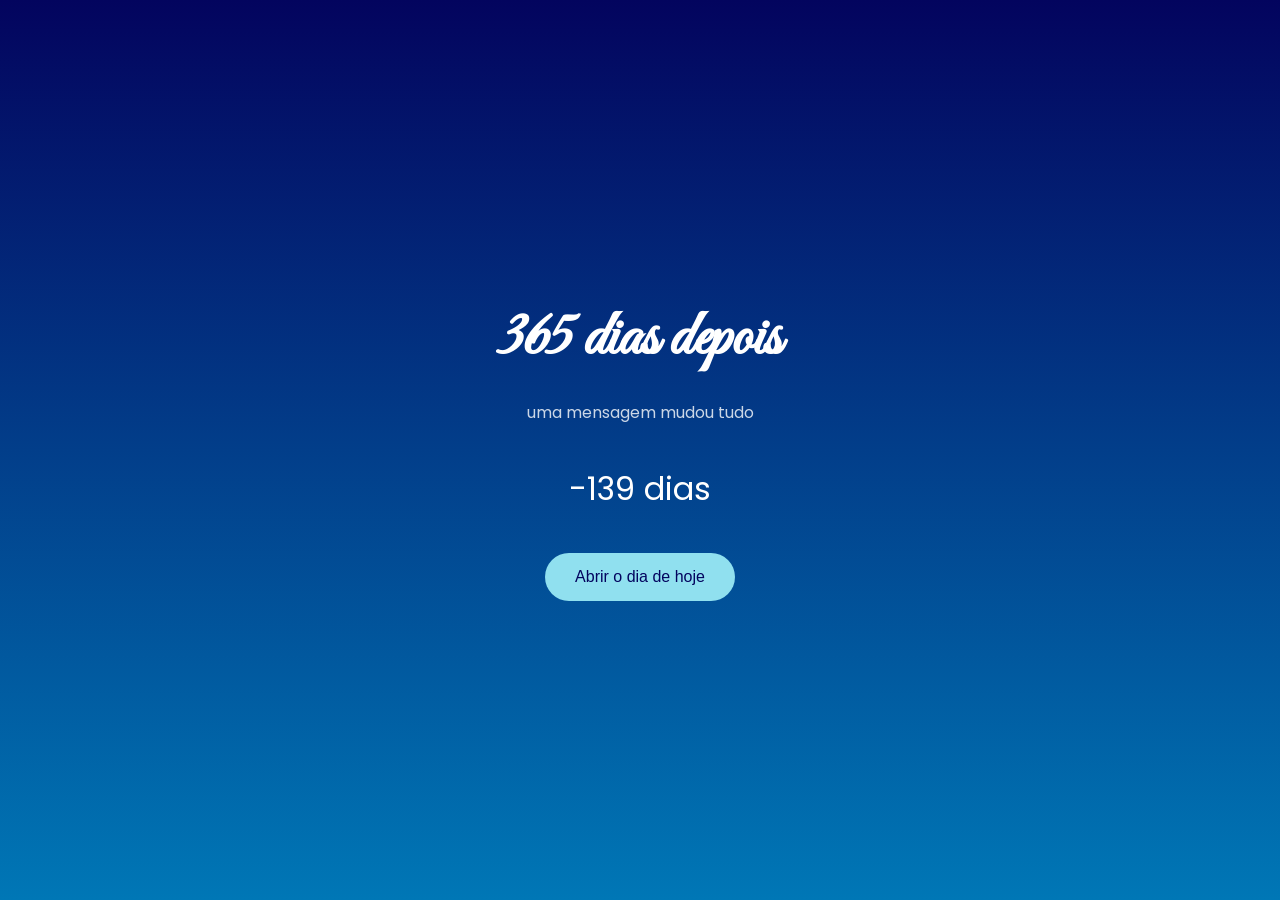
==== index.html @ 7005d85d "Primeira versão do projeto 365 dias depois" ====
<!DOCTYPE html>
<html lang="pt-BR">
<head>
    <meta charset="UTF-8">
    <meta name="viewport" content="width=device-width, initial-scale=1.0">
    <title>365 Dias Depois</title>

    <link rel="stylesheet" href="style.css">

    <link href="https://fonts.googleapis.com/css2?family=Great+Vibes&family=Poppins:wght@300;400;500&display=swap" rel="stylesheet">
</head>
<body>

    <div class="stars"></div>

    <main class="container">

        <h1>365 dias depois</h1>

        <p class="subtitle">
            uma mensagem mudou tudo
        </p>

        <div id="countdown">
            Carregando...
        </div>

        <button id="openToday">
            Abrir o dia de hoje
        </button>

    </main>

    <script src="script.js"></script>

</body>
</html>
---- style.css ----
*{
    margin:0;
    padding:0;
    box-sizing:border-box;
}

body{
    min-height:100vh;

    background:
    linear-gradient(
        180deg,
        #03045E,
        #023E8A,
        #0077B6
    );

    display:flex;
    justify-content:center;
    align-items:center;

    font-family:'Poppins',sans-serif;

    overflow:hidden;
}

.container{
    width:90%;
    max-width:420px;

    text-align:center;

    color:white;
}

h1{
    font-family:'Great Vibes',cursive;

    font-size:4rem;

    margin-bottom:20px;
}

.subtitle{
    opacity:.8;

    margin-bottom:40px;
}

#countdown{
    font-size:2rem;

    margin-bottom:40px;
}

button{
    border:none;

    background:#90E0EF;

    color:#03045E;

    padding:15px 30px;

    border-radius:30px;

    font-size:1rem;

    cursor:pointer;

    transition:.3s;
}

button:hover{
    transform:scale(1.05);
}
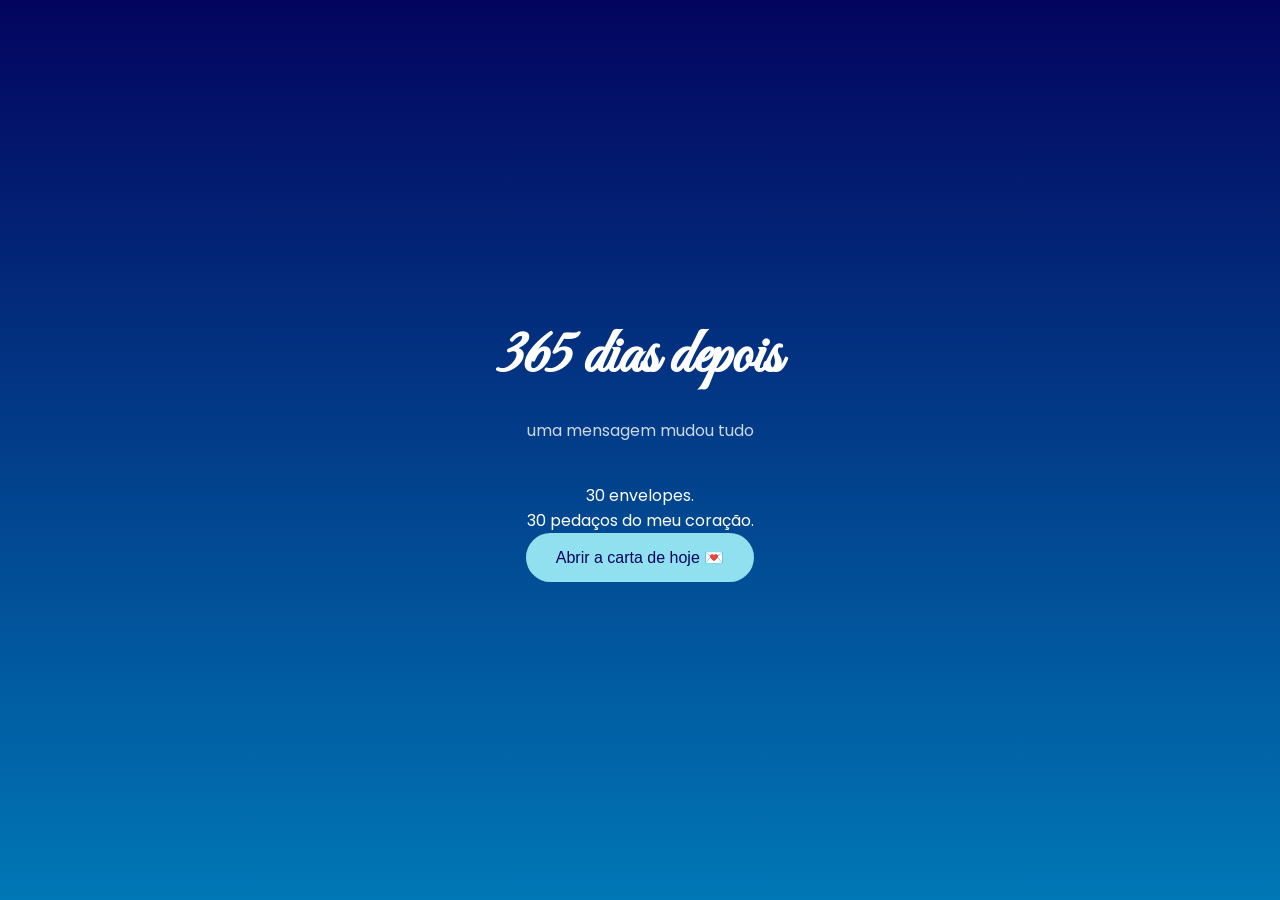
==== commit ba2c1ca8: "Removendo contador de tela ininicial" ====
--- a/index.html
+++ b/index.html
@@ -13,7 +13,7 @@
 
     <div class="stars"></div>
 
-    <main class="container">
+        <main class="container">
 
         <h1>365 dias depois</h1>
 
@@ -21,16 +21,17 @@
             uma mensagem mudou tudo
         </p>
 
-        <div id="countdown">
-            Carregando...
-        </div>
+        <p class="message">
+            30 envelopes.
+            <br>
+            30 pedaços do meu coração.
+        </p>
 
         <button id="openToday">
-            Abrir o dia de hoje
+            Abrir a carta de hoje 💌
         </button>
 
     </main>
-
     <script src="script.js"></script>
 
 </body>
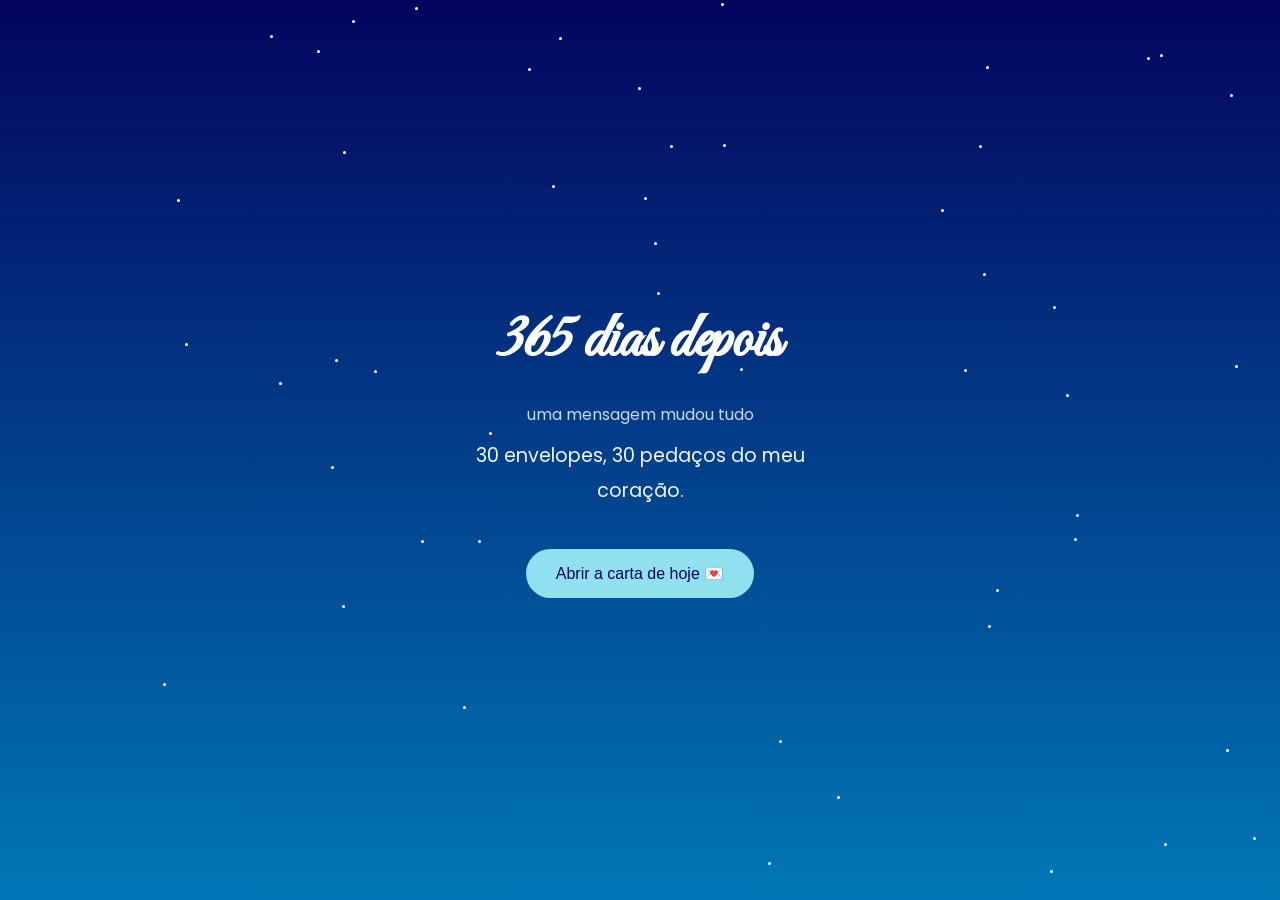
==== commit 97fbb98f: "Ultima alteração na pagina inicial" ====
--- a/index.html
+++ b/index.html
@@ -22,9 +22,7 @@
         </p>
 
         <p class="message">
-            30 envelopes.
-            <br>
-            30 pedaços do meu coração.
+            30 envelopes, 30 pedaços do meu coração.
         </p>
 
         <button id="openToday">
--- a/style.css
+++ b/style.css
@@ -44,7 +44,7 @@
 .subtitle{
     opacity:.8;
 
-    margin-bottom:40px;
+    margin-bottom:12px;
 }
 
 #countdown{
@@ -73,4 +73,58 @@
 
 button:hover{
     transform:scale(1.05);
+}
+
+.message{
+
+    color:white;
+
+    font-size:1.2rem;
+
+    line-height:1.8;
+
+    margin-bottom:40px;
+
+    opacity:.95;
+}
+
+.stars{
+    position:fixed;
+
+    top:0;
+    left:0;
+
+    width:100%;
+    height:100%;
+
+    z-index:-1;
+}
+
+.star{
+
+    position:absolute;
+
+    width:3px;
+    height:3px;
+
+    background:white;
+
+    border-radius:50%;
+
+    animation:twinkle 3s infinite;
+}
+
+@keyframes twinkle{
+
+    0%{
+        opacity:.2;
+    }
+
+    50%{
+        opacity:1;
+    }
+
+    100%{
+        opacity:.2;
+    }
 }
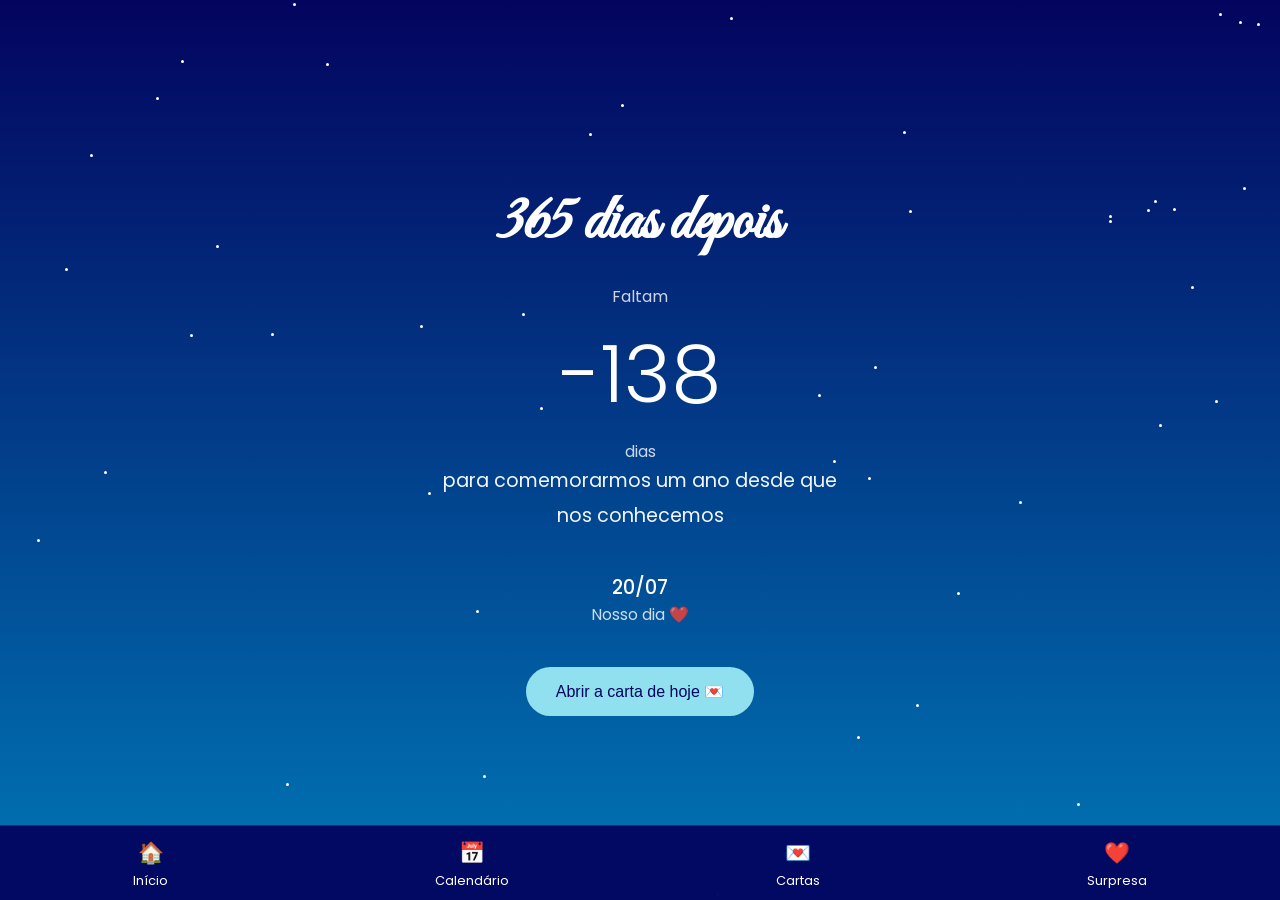
==== commit 7c99f02a: "Segunda Carta" ====
--- a/index.html
+++ b/index.html
@@ -1,36 +1,104 @@
 <!DOCTYPE html>
 <html lang="pt-BR">
+
 <head>
+
     <meta charset="UTF-8">
-    <meta name="viewport" content="width=device-width, initial-scale=1.0">
+
+    <meta name="viewport"
+    content="width=device-width, initial-scale=1.0">
+
     <title>365 Dias Depois</title>
 
-    <link rel="stylesheet" href="style.css">
+    <link rel="stylesheet"
+    href="style.css">
 
-    <link href="https://fonts.googleapis.com/css2?family=Great+Vibes&family=Poppins:wght@300;400;500&display=swap" rel="stylesheet">
+    <link rel="stylesheet"
+    href="navbar.css">
+
+    <link href="https://fonts.googleapis.com/css2?family=Great+Vibes&family=Poppins:wght@300;400;500&display=swap"
+    rel="stylesheet">
+
 </head>
+
 <body>
 
     <div class="stars"></div>
 
-        <main class="container">
+    <main class="container">
 
         <h1>365 dias depois</h1>
 
-        <p class="subtitle">
-            uma mensagem mudou tudo
-        </p>
+        <div class="countdown-box">
 
-        <p class="message">
-            30 envelopes, 30 pedaços do meu coração.
-        </p>
+            <p class="small">
+                Faltam
+            </p>
+
+            <h2 id="daysRemaining">
+                30
+            </h2>
+
+            <p class="small">
+                dias
+            </p>
+
+            <p class="message">
+                para comemorarmos
+                um ano desde que nos conhecemos
+            </p>
+
+            <p class="date">
+                20/07
+            </p>
+
+            <p class="date-text">
+                Nosso dia ❤️
+            </p>
+
+        </div>
 
         <button id="openToday">
             Abrir a carta de hoje 💌
         </button>
 
     </main>
+
+    <nav class="bottom-nav">
+
+        <a href="index.html">
+
+            <span class="icon">🏠</span>
+
+            <span>Início</span>
+
+        </a>
+
+        <a href="calendar.html">
+
+            <span class="icon">📅</span>
+
+            <span>Calendário</span>
+
+        </a>
+
+        <a href="calendar.html">
+
+            <span class="icon">💌</span>
+
+            <span>Cartas</span>
+
+        </a>
+
+        <a href="#" onclick="alert('Disponível em breve ❤️')">
+        <span class="icon">❤️</span>
+        <span>Surpresa</span>
+        </a>
+
+    </nav>
+
     <script src="script.js"></script>
 
 </body>
+
 </html>
--- a/style.css
+++ b/style.css
@@ -127,4 +127,82 @@
     100%{
         opacity:.2;
     }
+}
+
+.countdown-box{
+
+    margin-bottom:40px;
+}
+
+.small{
+
+    font-size:1rem;
+
+    opacity:.8;
+}
+
+#daysRemaining{
+
+    font-size:5rem;
+
+    font-weight:300;
+
+    margin:5px 0;
+}
+
+.date{
+
+    margin-top:15px;
+
+    font-size:1.2rem;
+
+    font-weight:500;
+}
+
+.date-text{
+
+    opacity:.8;
+}
+
+.bottom-nav{
+
+    position:fixed;
+
+    bottom:0;
+
+    left:0;
+
+    width:100%;
+
+    height:70px;
+
+    background:
+    rgba(3,4,94,.95);
+
+    display:flex;
+
+    justify-content:space-around;
+
+    align-items:center;
+
+    backdrop-filter:blur(15px);
+
+    border-top:
+    1px solid rgba(255,255,255,.1);
+}
+
+.bottom-nav a{
+
+    color:white;
+
+    text-decoration:none;
+
+    font-size:1.3rem;
+
+    transition:.3s;
+}
+
+.bottom-nav a:hover{
+
+    transform:translateY(-3px);
 }
--- a/navbar.css
+++ b/navbar.css
@@ -0,0 +1,57 @@
+.bottom-nav{
+
+    position:fixed;
+
+    bottom:0;
+
+    left:0;
+
+    width:100%;
+
+    height:75px;
+
+    background:
+    rgba(3,4,94,.95);
+
+    backdrop-filter:blur(15px);
+
+    display:flex;
+
+    justify-content:space-around;
+
+    align-items:center;
+
+    border-top:
+    1px solid rgba(255,255,255,.1);
+
+    z-index:1000;
+}
+
+.bottom-nav a{
+
+    color:white;
+
+    text-decoration:none;
+
+    display:flex;
+
+    flex-direction:column;
+
+    align-items:center;
+
+    gap:4px;
+
+    font-size:.8rem;
+
+    transition:.3s;
+}
+
+.bottom-nav a:hover{
+
+    transform:translateY(-3px);
+}
+
+.bottom-nav .icon{
+
+    font-size:1.3rem;
+}
